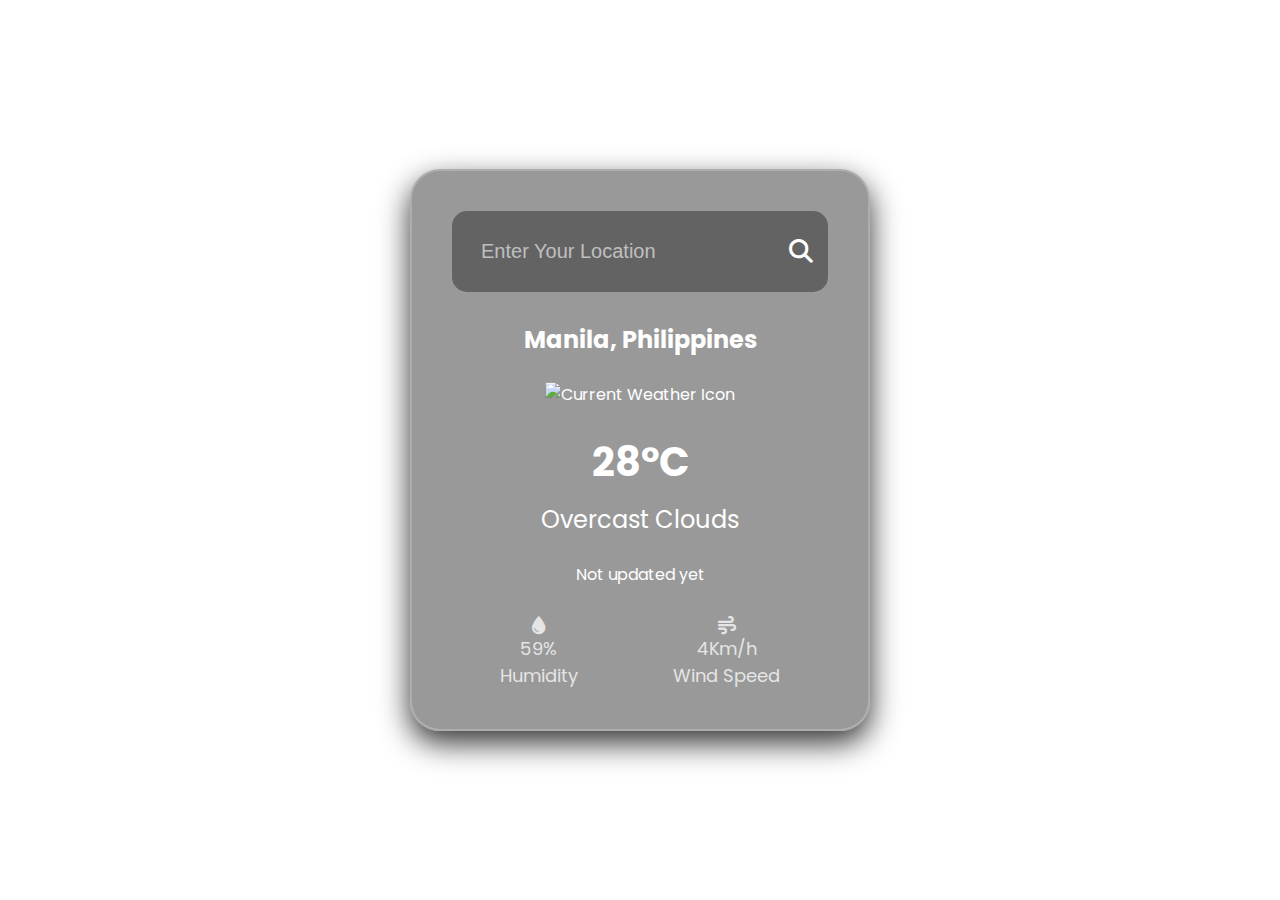
==== about..html @ 140aa842 "Add files via upload" ====
<!DOCTYPE html>
<html lang="en">
<head>
  <meta charset="UTF-8">
  <meta name="viewport" content="width=device-width, initial-scale=1.0">
  <title>Weather App</title>
  
  <!-- Import External Stylesheet -->
  <link rel="stylesheet" href="style.css">
  
  <!-- Font Awesome for Icons (Updated) -->
  <link rel="stylesheet" href="https://cdnjs.cloudflare.com/ajax/libs/font-awesome/6.4.2/css/all.min.css">
</head>
<body>
  <div class="weather-card">
    <div class="search-bar">
      <input type="text" id="locationInput" placeholder="Enter Your Location">
      <button id="searchButton" onclick="getWeather()">
        <i class="fas fa-search"></i>
      </button>
    </div>
    
    <div class="weather-info">
      <h2 id="city">Manila, Philippines</h2>
      <div class="weather-icon">
        <img src="https://openweathermap.org/img/wn/01d.png" id="weatherIcon" alt="Current Weather Icon">
      </div>
      <div class="weather-temp" id="temperature">28°C</div>
      <div class="weather-condition" id="condition">Overcast Clouds</div>
    <div class="weather-updated">
 <span id="updatedTime">Not updated yet</span>
    </div>
    </div>
    
    <div class="weather-details">
      <div>
        <i class="fas fa-tint"></i>
        <p><span id="humidity">59%</span><br>Humidity</p>
      </div>
      <div>
        <i class="fas fa-wind"></i>
        <p><span id="windSpeed">4Km/h</span><br>Wind Speed</p>
      </div>
    </div>
  </div>
  
  <!-- Link to JavaScript file -->
  <script src="script.js"></script>
</body>
</html>
---- style.css ----
@import url('https://fonts.googleapis.com/css2?family=Poppins:wght@300;400;600&display=swap');

* {
    margin: 0;
    padding: 0;
    box-sizing: border-box;
}

/* Ensure hidden class properly works */
.hidden {
    display: none;
}

/* Weather Icons */
.weather-img {
    width: 150px;
    height: 120px;
    display: none; /* Hide all icons by default */
}

/* Show only the active icon */
.weather-img.active {
    display: block;
}

/* Rest of your styles */
body {
    display: flex;
    justify-content: center;
    align-items: center;
    height: 100vh;
    font-family: 'Poppins', sans-serif;
    color: white;
    overflow: hidden;
    position: relative;
    background-image: url("https://images.pexels.com/photos/209831/pexels-photo-209831.jpeg?cs=srgb&dl=pexels-pixabay-209831.jpg&fm=jpg");
    animation: bgColor 10s infinite alternate ease-in-out;
    background-size: cover;
}

/* Weather Card */
.weather-card {
    width: 460px; /* Increased width */
    padding: 40px; /* Increased padding */
    background: rgba(0, 0, 0, 0.4); /* Darker overlay to contrast with text */
    background-blend-mode: brightness(1.2) contrast(1.5);
    border-radius: 30px;
    text-align: center;
    box-shadow: 0 12px 30px rgba(0, 0, 0, 0.8);
    position: relative;
    z-index: 10;
    transition: transform 0.3s ease-in-out, box-shadow 0.3s ease-in-out;
    border: 2px solid rgba(255, 255, 255, 0.2); /* Softer transparent outline */
}

.weather-card:hover {
    transform: translateY(-10px);
    box-shadow: 0 18px 35px rgba(0, 0, 0, 0.6);
}

/* Search Bar */
.search-bar {
    display: flex;
    align-items: center;
    background: rgba(0, 0, 0, 0.35); /* Darker background */
    border-radius: 15px;
    padding: 15px;
    margin-bottom: 30px;
}

.search-bar input {
    flex: 1;
    padding: 14px;
    border: none;
    background: transparent;
    color: white;
    font-size: 20px;
    outline: none;
}

.search-bar input::placeholder {
    color: rgba(255, 255, 255, 0.6);
}

.search-bar button {
    background: none;
    border: none;
    color: white;
    font-size: 24px;
    cursor: pointer;
    transition: color 0.3s ease-in-out;
}

.search-bar button:hover {
    color: #ffcc00; /* Accent color for button hover */
}

/* Weather Info */

.weather-icon img {
    width: 120px;
    margin: 25px 0;
    animation: fadeIn 1s ease-in-out;
}

.weather-temp {
    font-size: 40px;
    font-weight: bold;
    margin-bottom: 10px;
}

.weather-condition {
    font-size: 24px;
    text-transform: capitalize;
    margin-bottom: 25px;
}

/* Weather Details */
.weather-details {
    display: flex;
    justify-content: space-around;
    margin-top: 30px;
    font-size: 18px;
    opacity: 0.75;
}

.weather-details div {
    display: flex;
    flex-direction: column;
    align-items: center;
}

/* Animation */
@keyframes fadeIn {
    from { opacity: 0; transform: translateY(-10px); }
    to { opacity: 1; transform: translateY(0); }
}

/* Background based on weather conditions */
body.clear-day {
    background: linear-gradient(135deg, #f0b90b, #fcbf49); /* Golden hour bright skies */
}

body.clear-night {
    background: linear-gradient(135deg, #0e3b56, #1c2f3d); /* Deep navy and starry skies */
}

body.cloudy {
    background: linear-gradient(135deg, #c0c0c0, #9e9e9e); /* Soft gray clouds */
}

body.rainy {
    background: linear-gradient(135deg, #4b8e8d, #00695c); /* Cool, refreshing rain */
}

body.thunderstorm {
    background: linear-gradient(135deg, #616161, #37474f); /* Dark stormy clouds */
}

body.snow {
    background: linear-gradient(135deg, #b2ebf2, #4fc3f7); /* Light icy blues for a snowy feel */
}

body.mist {
    background: linear-gradient(135deg, #90a4ae, #607d8b); /* Misty and foggy cool tones */
}

/* Responsive */
@media (max-width: 450px) {
    .weather-card {
        width: 100%;
        padding: 30px;
    }
    .weather-temp {
        font-size: 50px;
    }
    .weather-condition {
        font-size: 22px;
    }
}
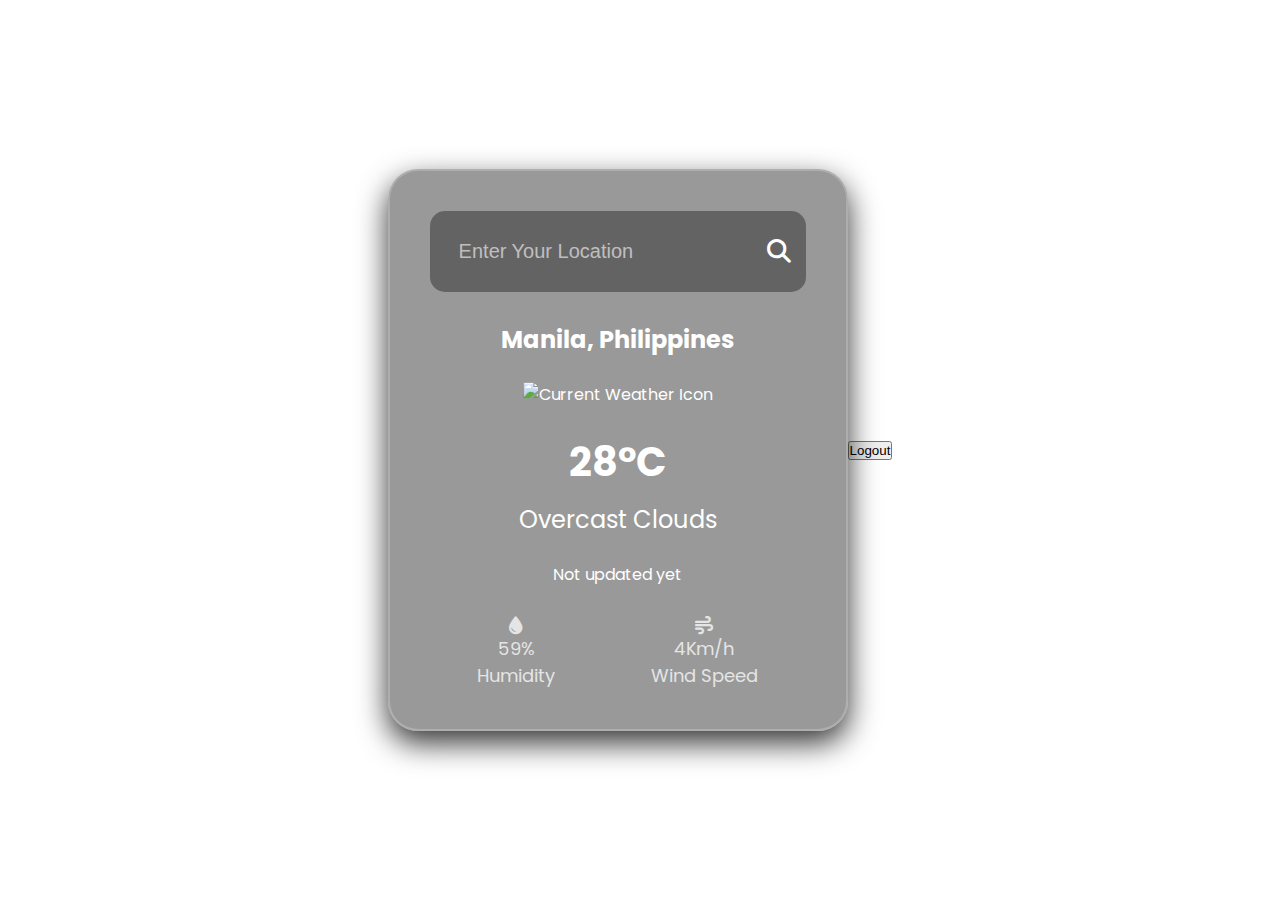
==== commit 460c5966: "Update about..html" ====
--- a/about..html
+++ b/about..html
@@ -43,7 +43,18 @@
       </div>
     </div>
   </div>
-  
+  <script>
+  // Logout function
+  function logout() {
+      localStorage.removeItem("userSignedIn"); 
+      window.location.href = "about.html"; // Redirect back to login page
+  }
+</script>
+
+<!-- Logout Button (Optional) -->
+<button onclick="logout()">Logout</button>
+
+</body>
   <!-- Link to JavaScript file -->
   <script src="script.js"></script>
 </body>
